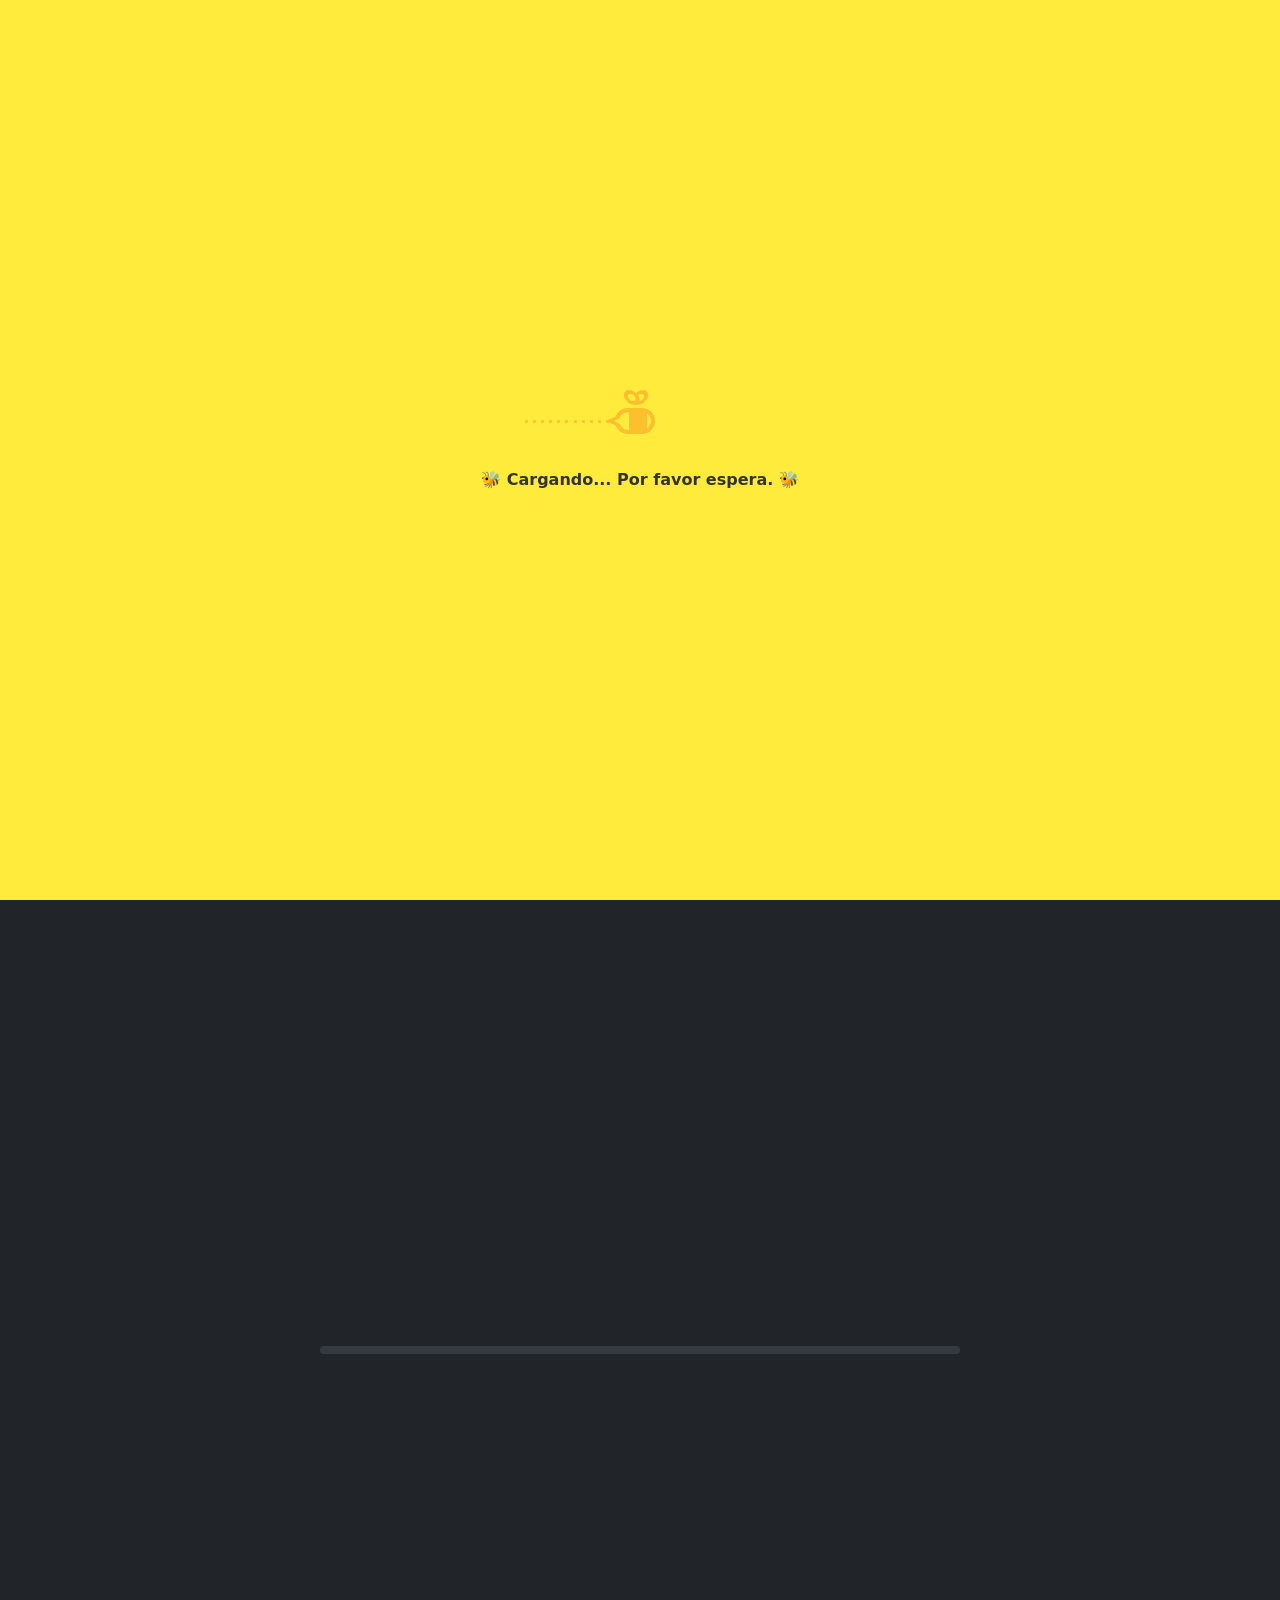
==== index.html @ a1780b0a "12/03/25 - Diseño abejita y sirena" ====
<!doctype html>
<html lang="es" data-bs-theme="dark">

<head>
    <!-- Common Tag -->
    <meta charset="utf-8">
    <meta name="viewport" content="width=device-width, initial-scale=1">
    <title>Regina & Danna</title>

    <!-- SEO Tag -->
    <meta name="author" content="ackerman507">
    <meta name="language" content="es">
    <meta name="robots" content="index, follow, max-image-preview:large">
    <meta name="googlebot" content="index, follow, max-image-preview:large">
    <meta name="title" content="Cumpleaños de Regina & Danna">
    <meta name="description" content="Cumpleaños de Regina & Danna">
    <meta name="keywords" content="cumpleaños, plantilla web, invitación digital, sitio web">
    <meta property="og:title" content="Cumpleaños de Regina & Danna">
    <meta property="og:description" content="Cumpleaños de Regina & Danna">
    <meta property="og:keywords" content="cumpleaños, plantilla web, invitación digital, sitio web">
    <meta property="og:image" content="./assets/images/bg.png">
    <meta property="og:image:secure_url" content="./assets/images/bg.png">
    <meta property="og:image:type" content="image/webp">
    <meta property="og:image:alt" content="Cumpleaños de Regina & Danna">
    <meta property="og:image:width" content="980">
    <meta property="og:image:height" content="980">
    <meta property="og:type" content="website">
    <meta property="og:locale" content="id_ID">
    <meta property="og:url" content="https://ulems.my.id">
    <meta property="og:site_name" content="Cumpleaños de Regina & Danna">

    <!-- Appearance -->
    <meta name="mobile-web-app-capable" content="yes">
    <meta name="apple-mobile-web-app-title" content="Cumpleaños de Regina & Danna">
    <meta name="theme-color" content="#000000">
    <meta name="color-scheme" content="dark light">
    <meta name="apple-mobile-web-app-status-bar-style" content="black-translucent">
    <link rel="canonical" href="https://ulems.my.id/">
    <link rel="shortcut icon" type="image/x-icon" href="./assets/favicon.ico">
    <link rel="apple-touch-icon" sizes="192x192" href="./assets/images/icon-192x192.png">
    <link rel="icon" type="image/x-icon" href="./assets/favicon.ico">

    <!-- Preconnect CDN -->
    <link rel="dns-prefetch" href="https://cdn.jsdelivr.net">
    <link rel="dns-prefetch" href="https://fonts.googleapis.com">
    <link rel="dns-prefetch" href="https://fonts.gstatic.com">
    <link rel="preconnect" href="https://cdn.jsdelivr.net" crossorigin="anonymous">
    <link rel="preconnect" href="https://fonts.googleapis.com" crossorigin="anonymous">
    <link rel="preconnect" href="https://fonts.gstatic.com" crossorigin="anonymous">

    <!-- Preload Resources -->
    <link rel="preload" href="https://fonts.googleapis.com/css2?family=Josefin+Sans&display=swap" as="style">
    <link rel="preload" href="https://fonts.googleapis.com/css2?family=Sacramento&display=swap" as="style">
    <link rel="preload" href="https://fonts.googleapis.com/css2?family=Noto+Naskh+Arabic&display=swap" as="style">
    <link rel="preload" href="https://cdn.jsdelivr.net/npm/normalize.css@8.0.1/normalize.css"
        integrity="sha256-WAgYcAck1C1/zEl5sBl5cfyhxtLgKGdpI3oKyJffVRI=" crossorigin="anonymous" as="style">
    <link rel="preload" href="https://cdn.jsdelivr.net/npm/bootstrap@5.3.3/dist/css/bootstrap.min.css"
        integrity="sha256-PI8n5gCcz9cQqQXm3PEtDuPG8qx9oFsFctPg0S5zb8g=" crossorigin="anonymous" as="style">
    <link rel="preload" href="https://cdn.jsdelivr.net/npm/@fortawesome/fontawesome-free@6.5.1/css/all.min.css"
        integrity="sha256-wiz7ZSCn/btzhjKDQBms9Hx4sSeUYsDrTLg7roPstac=" crossorigin="anonymous" as="style">
    <link rel="preload" href="https://cdn.jsdelivr.net/npm/aos@2.3.4/dist/aos.css"
        integrity="sha256-GqiEX9BuR1rv5zPU5Vs2qS/NSHl1BJyBcjQYJ6ycwD4=" crossorigin="anonymous" as="style">
    <link rel="preload" href="https://cdn.jsdelivr.net/npm/bootstrap@5.3.3/dist/js/bootstrap.bundle.min.js"
        integrity="sha256-CDOy6cOibCWEdsRiZuaHf8dSGGJRYuBGC+mjoJimHGw=" crossorigin="anonymous" as="script">
    <link rel="preload" href="https://cdn.jsdelivr.net/npm/aos@2.3.4/dist/aos.js"
        integrity="sha256-pQBbLkFHcP1cy0C8IhoSdxlm0CtcH5yJ2ki9jjgR03c=" crossorigin="anonymous" as="script">
    <link rel="preload" href="https://cdn.jsdelivr.net/npm/canvas-confetti@1.9.3/dist/confetti.browser.js"
        integrity="sha256-4QOrAnhDOdVsk8o96+LFopk3LK/FIVFI1VKD3gRuhtE=" crossorigin="anonymous" as="script">

    <!-- Fonts -->
    <link rel="stylesheet" href="https://fonts.googleapis.com/css2?family=Josefin+Sans&display=swap">
    <link rel="stylesheet" href="https://fonts.googleapis.com/css2?family=Sacramento&display=swap">
    <link rel="stylesheet" href="https://fonts.googleapis.com/css2?family=Noto+Naskh+Arabic&display=swap">

    <!-- Dependencies CSS -->
    <link rel="stylesheet" href="https://cdn.jsdelivr.net/npm/normalize.css@8.0.1/normalize.css"
        integrity="sha256-WAgYcAck1C1/zEl5sBl5cfyhxtLgKGdpI3oKyJffVRI=" crossorigin="anonymous">
    <link rel="stylesheet" href="https://cdn.jsdelivr.net/npm/bootstrap@5.3.3/dist/css/bootstrap.min.css"
        integrity="sha256-PI8n5gCcz9cQqQXm3PEtDuPG8qx9oFsFctPg0S5zb8g=" crossorigin="anonymous">
    <link rel="stylesheet" href="https://cdn.jsdelivr.net/npm/@fortawesome/fontawesome-free@6.5.1/css/all.min.css"
        integrity="sha256-wiz7ZSCn/btzhjKDQBms9Hx4sSeUYsDrTLg7roPstac=" crossorigin="anonymous">
    <link rel="stylesheet" href="https://cdn.jsdelivr.net/npm/aos@2.3.4/dist/aos.css"
        integrity="sha256-GqiEX9BuR1rv5zPU5Vs2qS/NSHl1BJyBcjQYJ6ycwD4=" crossorigin="anonymous">
    <link rel="stylesheet" href="./css/guest.css">

    <!-- Dependencies JS -->
    <script src="https://cdn.jsdelivr.net/npm/bootstrap@5.3.3/dist/js/bootstrap.bundle.min.js"
        integrity="sha256-CDOy6cOibCWEdsRiZuaHf8dSGGJRYuBGC+mjoJimHGw=" crossorigin="anonymous"></script>
    <script src="https://cdn.jsdelivr.net/npm/aos@2.3.4/dist/aos.js"
        integrity="sha256-pQBbLkFHcP1cy0C8IhoSdxlm0CtcH5yJ2ki9jjgR03c=" crossorigin="anonymous"></script>
    <script src="https://cdn.jsdelivr.net/npm/canvas-confetti@1.9.3/dist/confetti.browser.js"
        integrity="sha256-4QOrAnhDOdVsk8o96+LFopk3LK/FIVFI1VKD3gRuhtE=" crossorigin="anonymous"></script>
    <script src="./dist/guest.js"></script>
</head>

<!-- If not using comments, you can remove the data-key, data-url attributes, and ignore dashboard.html -->
<!-- You can use my CDN (guest.css, guest.js, admin.css, admin.js) instantly without compilation -->
<!-- data-bs-theme ['auto', 'dark', 'light'] -->
<!-- Recommend use 'data-src' in img tag -->

<body data-key="246443b29147acf534e1bc682b96663c542e28c84b7fb493c4" data-url="http://localhost:8000/">

    <!-- Root Invitation -->
    <div class="row m-0 p-0" style="opacity: 0;" id="root">

        <!-- Desktop mode -->
        <div class="d-none d-lg-block col-lg-7 col-xl-8 col-xxl-9 overflow-y-hidden m-0 p-0">
            <div class="bg-white-black" style="width: inherit; position: fixed;">
                <div class="d-flex justify-content-center align-items-center position-relative vh-100">
                    <div class="d-flex position-absolute top-50 start-50 translate-middle w-100 h-100">
                        <div class="position-relative overflow-hidden vw-100">
                            <div class="position-absolute h-100 w-100 slide-desktop" style="opacity: 0;">
                                <img src="./assets/images/bg.png"
                                    alt="bg" class="bg-cover-home"
                                    style="mask-image: none; opacity: 30%;">
                            </div>
                            <div class="position-absolute h-100 w-100 slide-desktop" style="opacity: 0;">
                                <img src="./assets/images/bg.png"
                                     alt="bg" class="bg-cover-home"
                                    style="mask-image: none; opacity: 30%;">
                            </div>
                            <div class="position-absolute h-100 w-100 slide-desktop" style="opacity: 0;">
                                <img src="./assets/images/bg.png"
                                    alt="bg" class="bg-cover-home"
                                    style="mask-image: none; opacity: 30%;">
                            </div>
                        </div>
                    </div>

                    <div class="text-center position-relative p-4 bg-overlay-auto rounded-5">
                        <h2 class="font-esthetic mb-4" style="font-size: 2rem;">Regina &amp; Danna</h2>
                        <p class="m-0" style="font-size: 1rem;">Sábado, 22 de Marzo 2025</p>
                    </div>
                </div>
            </div>
        </div>

        <!-- Smartphone mode -->
        <div class="col-lg-5 col-xl-4 col-xxl-3 overflow-y-scroll m-0 p-0">
            <!-- Navbar Bottom -->
            <nav class="navbar navbar-expand fixed-bottom rounded-top-4 border-top p-0" hidden id="navbar-menu">
                <ul class="navbar-nav nav-justified w-100 align-items-center">
                    <li class="nav-item">
                        <a class="nav-link" href="#home">
                            <i class="fa-solid fa-house"></i>
                            <span class="d-block" style="font-size: 0.7rem;">Home</span>
                        </a>
                    </li>
                    <li class="nav-item">
                        <a class="nav-link" href="#bride">
                            <i class="fa-solid fa-user-group"></i>
                            <span class="d-block" style="font-size: 0.7rem;">Mempelai</span>
                        </a>
                    </li>
                    <li class="nav-item">
                        <a class="nav-link" href="#wedding-date">
                            <i class="fa-solid fa-calendar-check"></i>
                            <span class="d-block" style="font-size: 0.7rem;">Tanggal</span>
                        </a>
                    </li>
                    <li class="nav-item">
                        <a class="nav-link" href="#gallery">
                            <i class="fa-solid fa-images"></i>
                            <span class="d-block" style="font-size: 0.7rem;">Galeri</span>
                        </a>
                    </li>
                    <li class="nav-item">
                        <a class="nav-link" href="#comment">
                            <i class="fa-solid fa-comments"></i>
                            <span class="d-block" style="font-size: 0.7rem;">Ucapan</span>
                        </a>
                    </li>
                </ul>
            </nav>

            <!-- Main Content -->
            <main data-bs-spy="scroll" data-bs-target="#navbar-menu" data-bs-root-margin="25% 0% 0% 0%"
                data-bs-smooth-scroll="true" tabindex="0">

                <!-- Home -->
                <section id="home" class="bg-light-dark position-relative overflow-hidden p-0 m-0">
                    <img src="./assets/images/placeholder.webp" data-src="./assets/images/bg.png" alt="bg"
                        class="position-absolute opacity-25 top-50 start-50 translate-middle bg-cover-home">

                    <div class="position-relative text-center p-2">
                        <h1 class="font-esthetic my-4 pt-2 fw-medium" style="font-size: 2.25rem;">Es el cumpleaños de
                        </h1>

                        <img src="./assets/images/placeholder.webp" data-src="./assets/images/bg.png" alt="bg"
                            onclick="undangan.guest.modal(this)"
                            class="img-center-crop rounded-circle border border-3 border-light shadow my-4 mx-auto">

                        <h2 class="font-esthetic my-4" style="font-size: 2.25rem;">Regina &amp; Danna</h2>
                        <p class="my-2" style="font-size: 1.25rem;">Sábado, 22 de Marzo 2025</p>

                        <button class="btn btn-outline-auto btn-sm shadow rounded-pill px-3" hidden>
                            <i class="fa-solid fa-calendar-check me-2"></i>Save Google Calendar
                        </button>

                        <div class="d-flex justify-content-center align-items-center mt-4 mb-2">
                            <div class="mouse-animation border border-secondary-subtle border-2 rounded-5 px-2 py-1">
                                <div class="scroll-animation rounded-4 bg-secondary"></div>
                            </div>
                        </div>

                        <p class="m-0 p-0 text-secondary" style="font-size: 0.875rem;">Desliza</p>
                    </div>
                </section>

                <!-- Wave Separator -->
                <svg xmlns="http://www.w3.org/2000/svg" viewBox="0 0 1440 310" class="color-theme-svg">
                    <defs>
                        <mask id="svgMask">
                            <path fill="white"
                                d="M0,160L48,144C96,128,192,96,288,106.7C384,117,480,171,576,165.3C672,160,768,96,864,96C960,96,1056,160,1152,154.7C1248,149,1344,75,1392,37.3L1440,0L1440,320L1392,320C1344,320,1248,320,1152,320C1056,320,960,320,864,320C768,320,672,320,576,320C480,320,384,320,288,320C192,320,96,320,48,320L0,320Z">
                            </path>
                        </mask>
                    </defs>

                    <image href="./assets/images/yellow-bg.webp" mask="url(#svgMask)" width="1440" height="3000"
                        preserveAspectRatio="none" />
                </svg>


                <!-- 
                <svg xmlns="http://www.w3.org/2000/svg" viewBox="0 0 1440 310" class="color-theme-svg"
                    style="background-color: transparent;">
                    <path fill="#fffaf1" fill-opacity="1"
                        d="M0,160L48,144C96,128,192,96,288,106.7C384,117,480,171,576,165.3C672,160,768,96,864,96C960,96,1056,160,1152,154.7C1248,149,1344,75,1392,37.3L1440,0L1440,320L1392,320C1344,320,1248,320,1152,320C1056,320,960,320,864,320C768,320,672,320,576,320C480,320,384,320,288,320C192,320,96,320,48,320L0,320Z">
                    </path>
                </svg> -->

                <!-- Bride -->
                <section class="bg-white-black text-dark text-center" id="bride"
                    style="background-image: url('./assets/images/yellow-bg.webp'); background-size: cover; background-repeat: no-repeat;">
                    <div class="row d-flex justify-content-center">
                        <div class="col-10">
                            <img src="./assets/images/honeycomb.webp" class="img-fluid" alt="honeycomb" srcset="">
                        </div>
                        <div class="col-10" data-aos="fade-right" data-aos-duration="2000">
                            <h6 class="font-valentine py-4 pb-0 m-0">Nuestra Abejita Chiquitita
                            </h6>
                            <h1 class="font-esthetic py-2 m-0 display-1 text-warning">Danna</h1>
                        </div>
                        <div class="col-2">
                            <img src="./assets/images/honeycomb3.png" class="img-fluid" alt="bee">
                        </div>
                    </div>
                    <!-- Love animation -->
                    <div class="position-relative">
                        <div class="position-absolute" style="top: 0%; left: 5%;">
                            <svg xmlns="http://www.w3.org/2000/svg" width="48" height="48" fill="currentColor"
                                class="opacity-50" data-time="2000" data-class="animate-love" viewBox="0 0 16 16">
                                <path
                                    d="m8 2.748-.717-.737C5.6.281 2.514.878 1.4 3.053c-.523 1.023-.641 2.5.314 4.385.92 1.815 2.834 3.989 6.286 6.357 3.452-2.368 5.365-4.542 6.286-6.357.955-1.886.838-3.362.314-4.385C13.486.878 10.4.28 8.717 2.01zM8 15C-7.333 4.868 3.279-3.04 7.824 1.143q.09.083.176.171a3 3 0 0 1 .176-.17C12.72-3.042 23.333 4.867 8 15" />
                            </svg>
                        </div>
                    </div>

                    <div class="row d-flex align-items-end justify-content-start">
                        <div class="col-4 d-flex"><img src="./assets/images/honeycomb2.png" class="w-25 h-auto"
                                alt="honeycomb"></div>
                        <div class="col-4" data-aos="flip-left" data-aos-duration="2000"><img
                                src="./assets/images/bee1.webp" class="img-fluid" alt="bee"></div>
                        <div class="col-4"></div>
                    </div>
                    <!-- Love animation -->
                    <div class="position-relative">
                        <div class="position-absolute" style="top: 0%; right: 5%;">
                            <svg xmlns="http://www.w3.org/2000/svg" width="48" height="48" fill="currentColor"
                                class="opacity-50" data-time="500" data-class="animate-love" viewBox="0 0 16 16">
                                <path
                                    d="m8 2.748-.717-.737C5.6.281 2.514.878 1.4 3.053c-.523 1.023-.641 2.5.314 4.385.92 1.815 2.834 3.989 6.286 6.357 3.452-2.368 5.365-4.542 6.286-6.357.955-1.886.838-3.362.314-4.385C13.486.878 10.4.28 8.717 2.01zM8 15C-7.333 4.868 3.279-3.04 7.824 1.143q.09.083.176.171a3 3 0 0 1 .176-.17C12.72-3.042 23.333 4.867 8 15" />
                            </svg>
                        </div>
                    </div>
                    <div class="row mt-3 d-flex justify-content-center">
                        <div class="col-10">
                            <p class="" style="font-size: 0.95rem;">Está de cumpleaños. No hay nada más dulce que la
                                alegría de ver crecer a
                                nuestro bebe. Vamos a celebrar el primer cumpleaños de nuestra pequeña y nos encantaría
                                que nos acompañes</p>
                        </div>
                    </div>

                    <div class="overflow-x-hidden pb-4">
                        <div data-aos="fade-right" data-aos-duration="2000" class="pb-1" hidden>
                            <img src="./assets/images/placeholder.webp" data-src="./assets/images/cowo.webp" alt="cowo"
                                onclick="undangan.guest.modal(this)"
                                class="img-center-crop rounded-circle border border-3 border-light shadow my-4 mx-auto">
                            <h2 class="font-esthetic m-0" style="font-size: 2.125rem;">Nama Wahyu Siapa</h2>
                            <p class="mt-3 mb-1" style="font-size: 1.25rem;">Putra ke-1</p>
                            <p class="mb-0" style="font-size: 0.95rem;">Bapak ... dan Ibu ...</p>
                        </div>

                        <!-- Love animation -->
                        <div class="position-relative" hidden>
                            <div class="position-absolute" style="top: 0%; left: 5%;">
                                <svg xmlns="http://www.w3.org/2000/svg" width="48" height="48" fill="currentColor"
                                    class="opacity-50" data-time="2000" data-class="animate-love" viewBox="0 0 16 16">
                                    <path
                                        d="m8 2.748-.717-.737C5.6.281 2.514.878 1.4 3.053c-.523 1.023-.641 2.5.314 4.385.92 1.815 2.834 3.989 6.286 6.357 3.452-2.368 5.365-4.542 6.286-6.357.955-1.886.838-3.362.314-4.385C13.486.878 10.4.28 8.717 2.01zM8 15C-7.333 4.868 3.279-3.04 7.824 1.143q.09.083.176.171a3 3 0 0 1 .176-.17C12.72-3.042 23.333 4.867 8 15" />
                                </svg>
                            </div>
                        </div>

                        <h2 class="font-esthetic mt-2" style="font-size: 4.5rem;">&amp;</h2>

                        <!-- Love animation -->
                        <div class="position-relative" hidden>
                            <div class="position-absolute" style="top: 0%; right: 5%;">
                                <svg xmlns="http://www.w3.org/2000/svg" width="48" height="48" fill="currentColor"
                                    class="opacity-50" data-time="3000" data-class="animate-love" viewBox="0 0 16 16">
                                    <path
                                        d="m8 2.748-.717-.737C5.6.281 2.514.878 1.4 3.053c-.523 1.023-.641 2.5.314 4.385.92 1.815 2.834 3.989 6.286 6.357 3.452-2.368 5.365-4.542 6.286-6.357.955-1.886.838-3.362.314-4.385C13.486.878 10.4.28 8.717 2.01zM8 15C-7.333 4.868 3.279-3.04 7.824 1.143q.09.083.176.171a3 3 0 0 1 .176-.17C12.72-3.042 23.333 4.867 8 15" />
                                </svg>
                            </div>
                        </div>

                        <div data-aos="fade-left" data-aos-duration="2000" class="pb-1" hidden>
                            <img src="./assets/images/placeholder.webp" data-src="./assets/images/cewe.webp" alt="cewe"
                                onclick="undangan.guest.modal(this)"
                                class="img-center-crop rounded-circle border border-3 border-light shadow my-4 mx-auto">
                            <h2 class="font-esthetic m-0" style="font-size: 2.125rem;">Nama Riski Siapa</h2>
                            <p class="mt-3 mb-1" style="font-size: 1.25rem;">Putri ke-2</p>
                            <p class="mb-0" style="font-size: 0.95rem;">Bapak ... dan Ibu ...</p>
                        </div>
                    </div>

                    <!-- Love animation -->
                    <div class="position-relative">
                        <div class="position-absolute" style="top: 0%; left: 5%;">
                            <svg xmlns="http://www.w3.org/2000/svg" width="48" height="48" fill="currentColor"
                                class="opacity-50" data-time="2500" data-class="animate-love" viewBox="0 0 16 16">
                                <path
                                    d="m8 2.748-.717-.737C5.6.281 2.514.878 1.4 3.053c-.523 1.023-.641 2.5.314 4.385.92 1.815 2.834 3.989 6.286 6.357 3.452-2.368 5.365-4.542 6.286-6.357.955-1.886.838-3.362.314-4.385C13.486.878 10.4.28 8.717 2.01zM8 15C-7.333 4.868 3.279-3.04 7.824 1.143q.09.083.176.171a3 3 0 0 1 .176-.17C12.72-3.042 23.333 4.867 8 15" />
                            </svg>
                        </div>
                    </div>
                </section>

                <svg xmlns="http://www.w3.org/2000/svg" viewBox="0 0 1440 310" class="color-theme-svg"
                    style="background-color: transparent; margin-top: -3.5rem;">
                    <defs>
                        <mask id="svgMask">
                            <path fill="white"
                                d="M0,192L40,181.3C80,171,160,149,240,149.3C320,149,400,171,480,165.3C560,160,640,128,720,128C800,128,880,160,960,186.7C1040,213,1120,235,1200,218.7C1280,203,1360,149,1400,122.7L1440,96L1440,0L1400,0C1360,0,1280,0,1200,0C1120,0,1040,0,960,0C880,0,800,0,720,0C640,0,560,0,480,0C400,0,320,0,240,0C160,0,80,0,40,0L0,0Z">
                            </path>
                        </mask>
                    </defs>

                    <image href="./assets/images/mermeid-bg.webp" mask="url(#svgMask)" width="3000" height="3000"
                        preserveAspectRatio="none" />
                </svg>

                <!-- Wave Separator -->
                <!-- <svg xmlns="http://www.w3.org/2000/svg" viewBox="0 0 1440 320" class="color-theme-svg">
                    <path fill="currentColor" fill-opacity="1"
                        d="M0,192L40,181.3C80,171,160,149,240,149.3C320,149,400,171,480,165.3C560,160,640,128,720,128C800,128,880,160,960,186.7C1040,213,1120,235,1200,218.7C1280,203,1360,149,1400,122.7L1440,96L1440,0L1400,0C1360,0,1280,0,1200,0C1120,0,1040,0,960,0C880,0,800,0,720,0C640,0,560,0,480,0C400,0,320,0,240,0C160,0,80,0,40,0L0,0Z">
                    </path>
                </svg> -->

                <section class="bg-white-black text-dark text-center" id="bride"
                    style="background-image: url('./assets/images/mermeid-bg.webp'); background-size: cover; background-repeat: no-repeat;">

                    <div class="row d-flex align-items-end justify-content-start">
                        <div class="col-4 d-flex"><img src="./assets/images/starfish.webp" class="img-fluid"
                                alt="starfish"></div>
                        <div class="col-4" data-aos="flip-up" data-aos-duration="2000"><img
                                src="./assets/images/ariel.webp" class="img-fluid" alt="ariel"></div>
                        <div class="col-4"></div>
                    </div>
                    <div class="row d-flex justify-content-center">
                        <div class="col-8" data-aos="fade-left" data-aos-duration="2000">
                            <h1 class="font-esthetic py-2 m-0 display-1 text-danger text-end">Regina</h1>
                        </div>
                        <div class="col-2">
                            <img src="./assets/images/shellfish.webp" class="img-fluid" alt="shellfish">
                        </div>
                    </div>
                    <!-- Love animation -->
                    <div class="position-relative">
                        <div class="position-absolute" style="top: 0%; right: 5%;">
                            <svg xmlns="http://www.w3.org/2000/svg" width="48" height="48" fill="currentColor"
                                class="opacity-50" data-time="500" data-class="animate-love" viewBox="0 0 16 16">
                                <path
                                    d="m8 2.748-.717-.737C5.6.281 2.514.878 1.4 3.053c-.523 1.023-.641 2.5.314 4.385.92 1.815 2.834 3.989 6.286 6.357 3.452-2.368 5.365-4.542 6.286-6.357.955-1.886.838-3.362.314-4.385C13.486.878 10.4.28 8.717 2.01zM8 15C-7.333 4.868 3.279-3.04 7.824 1.143q.09.083.176.171a3 3 0 0 1 .176-.17C12.72-3.042 23.333 4.867 8 15" />
                            </svg>
                        </div>
                    </div>
                    <div class="row mt-3 d-flex justify-content-center">
                        <div class="col-4">
                            <h2 class="font-honey">Cumple</h2>
                        </div>
                        <div class="col-2" data-aos="zoom-in" data-aos-duration="2000"><img src="./assets/images/six.webp" class="img-fluid" alt="" srcset=""></div>
                        <div class="col-4">
                            <h2 class="font-honey">Años</h2>
                        </div>
                    </div>


                    <div class="row d-flex justify-content-center pb-5">
                        <div class="col-10 my-3">
                            <h6 class="py-2 m-0 font-valentine">FALTAN</h6>

                            <div class="container-fluid text-center">
                                <div class="row justify-content-center" data-time="2025-03-22 00:00:00" id="count-down">
                                    <div class="col-3 shadow rounded-4">
                                        <p class="d-inline m-0 p-0" style="font-size: 1.25rem;" id="day">0</p><br>
                                        <small>Días</small>
                                    </div>
                                    <div class="col-3 shadow rounded-4">
                                        <p class="d-inline m-0 p-0" style="font-size: 1.25rem;" id="hour">0</p><br>
                                        <small>Horas</small>
                                    </div>
                                    <div class="col-3 shadow rounded-4">
                                        <p class="d-inline m-0 p-0" style="font-size: 1.25rem;" id="minute">0</p><br>
                                        <small>Minutos</small>
                                    </div>
                                    <div class="col-3 shadow rounded-4">
                                        <p class="d-inline m-0 p-0" style="font-size: 1.25rem;" id="second">0</p><br>
                                        <small>Segundos</small>
                                    </div>
                                </div>
                            </div>
                        </div>
                        <h6 class="font-valentine py-4 pb-0 m-0">Nos Vemos En
                        </h6>
                        <!-- Love animation -->
                        <div class="position-relative">
                            <div class="position-absolute" style="top: 0%; left: 5%;">
                                <svg xmlns="http://www.w3.org/2000/svg" width="48" height="48" fill="currentColor"
                                    class="opacity-50" data-time="2500" data-class="animate-love" viewBox="0 0 16 16">
                                    <path
                                        d="m8 2.748-.717-.737C5.6.281 2.514.878 1.4 3.053c-.523 1.023-.641 2.5.314 4.385.92 1.815 2.834 3.989 6.286 6.357 3.452-2.368 5.365-4.542 6.286-6.357.955-1.886.838-3.362.314-4.385C13.486.878 10.4.28 8.717 2.01zM8 15C-7.333 4.868 3.279-3.04 7.824 1.143q.09.083.176.171a3 3 0 0 1 .176-.17C12.72-3.042 23.333 4.867 8 15" />
                                </svg>
                            </div>
                        </div>
                        <div class="col-10">
                            <div class="mt-4 p-3 shadow rounded-4" data-aos="fade-up" data-aos-duration="2000">
                                <h3 class="font-esthetic">Palapa El Diamante</h3>
                                <p class="" style="font-size: 0.95rem;">Calle diamante esquina con calle éxodo Col. El
                                    Salvador. </p>
                                <a class="btn btn-primary rounded-5" style="font-size: 0.95rem;" target="_blank"
                                    href="https://maps.app.goo.gl/Y6FdD153i3Wji7nNA?g_st=aw"><i
                                        class="fa-solid fa-map-location-dot me-2"></i> Ver Mapa</a>
                                <h5 class="font-valentine">2:00p.m.</h5>
                            </div>
                        </div>

                        <h6 class="font-honey py-4 pb-0 m-0">No olvides tu traje de baño. 
                        </h6>

                    </div>

                    <!-- Love animation -->
                    <div class="position-relative" hidden>
                        <div class="position-absolute" style="top: 0%; left: 5%;">
                            <svg xmlns="http://www.w3.org/2000/svg" width="48" height="48" fill="currentColor"
                                class="opacity-50" data-time="2500" data-class="animate-love" viewBox="0 0 16 16">
                                <path
                                    d="m8 2.748-.717-.737C5.6.281 2.514.878 1.4 3.053c-.523 1.023-.641 2.5.314 4.385.92 1.815 2.834 3.989 6.286 6.357 3.452-2.368 5.365-4.542 6.286-6.357.955-1.886.838-3.362.314-4.385C13.486.878 10.4.28 8.717 2.01zM8 15C-7.333 4.868 3.279-3.04 7.824 1.143q.09.083.176.171a3 3 0 0 1 .176-.17C12.72-3.042 23.333 4.867 8 15" />
                            </svg>
                        </div>
                    </div>
                </section>

                <svg xmlns="http://www.w3.org/2000/svg" viewBox="0 0 1440 310" class="color-theme-svg"
                    style="background-color: transparent; margin-top: -3.5rem;">
                    <defs>
                        <mask id="svgMask">
                            <path fill="white"
                            d="M0,224L34.3,234.7C68.6,245,137,267,206,266.7C274.3,267,343,245,411,234.7C480,224,549,224,617,213.3C685.7,203,754,181,823,197.3C891.4,213,960,267,1029,266.7C1097.1,267,1166,213,1234,192C1302.9,171,1371,181,1406,186.7L1440,192L1440,320L1405.7,320C1371.4,320,1303,320,1234,320C1165.7,320,1097,320,1029,320C960,320,891,320,823,320C754.3,320,686,320,617,320C548.6,320,480,320,411,320C342.9,320,274,320,206,320C137.1,320,69,320,34,320L0,320Z">
                            </path>
                        </mask>
                    </defs>

                    <image href="./assets/images/water.webp" mask="url(#svgMask)" width="1440" height="1000"
                        preserveAspectRatio="none" />
                </svg>

                <!-- Wave Separator -->
                <svg xmlns="http://www.w3.org/2000/svg" viewBox="0 0 1440 320" class="color-theme-svg" hidden>
                    <path fill="currentColor" fill-opacity="1"
                        d="M0,96L30,106.7C60,117,120,139,180,154.7C240,171,300,181,360,186.7C420,192,480,192,540,181.3C600,171,660,149,720,154.7C780,160,840,192,900,208C960,224,1020,224,1080,208C1140,192,1200,160,1260,138.7C1320,117,1380,107,1410,101.3L1440,96L1440,320L1410,320C1380,320,1320,320,1260,320C1200,320,1140,320,1080,320C1020,320,960,320,900,320C840,320,780,320,720,320C660,320,600,320,540,320C480,320,420,320,360,320C300,320,240,320,180,320C120,320,60,320,30,320L0,320Z">
                    </path>
                </svg>

                <!-- Wedding Date -->
                <section class="bg-white-black pb-2" id="wedding-date" hidden>
                    <div class="container text-center">
                        <h2 class="font-esthetic py-4 m-0" style="font-size: 2.25rem;">Moment Bahagia</h2>

                        <!-- <div class="border rounded-pill shadow py-2 px-4 mt-2 mb-4">
                            <div class="row justify-content-center" data-time="2024-01-01 00:00:00" id="count-down">
                                <div class="col-3 p-1">
                                    <p class="d-inline m-0 p-0" style="font-size: 1.25rem;" id="day">0</p><small
                                        class="ms-1 me-0 my-0 p-0 d-inline">Hari</small>
                                </div>
                                <div class="col-3 p-1">
                                    <p class="d-inline m-0 p-0" style="font-size: 1.25rem;" id="hour">0</p><small
                                        class="ms-1 me-0 my-0 p-0 d-inline">Jam</small>
                                </div>
                                <div class="col-3 p-1">
                                    <p class="d-inline m-0 p-0" style="font-size: 1.25rem;" id="minute">0</p><small
                                        class="ms-1 me-0 my-0 p-0 d-inline">Menit</small>
                                </div>
                                <div class="col-3 p-1">
                                    <p class="d-inline m-0 p-0" style="font-size: 1.25rem;" id="second">0</p><small
                                        class="ms-1 me-0 my-0 p-0 d-inline">Detik</small>
                                </div>
                            </div>
                        </div> -->

                        <p class="py-2 m-0" style="font-size: 0.95rem;">Dengan memohon rahmat dan ridho Allah Subhanahu
                            Wa Ta'ala, insyaAllah kami akan menyelenggarakan acara:</p>

                        <!-- Love animation -->
                        <div class="position-relative">
                            <div class="position-absolute" style="top: 0%; right: 5%;">
                                <svg xmlns="http://www.w3.org/2000/svg" width="48" height="48" fill="currentColor"
                                    class="opacity-50" data-time="3000" data-class="animate-love" viewBox="0 0 16 16">
                                    <path
                                        d="m8 2.748-.717-.737C5.6.281 2.514.878 1.4 3.053c-.523 1.023-.641 2.5.314 4.385.92 1.815 2.834 3.989 6.286 6.357 3.452-2.368 5.365-4.542 6.286-6.357.955-1.886.838-3.362.314-4.385C13.486.878 10.4.28 8.717 2.01zM8 15C-7.333 4.868 3.279-3.04 7.824 1.143q.09.083.176.171a3 3 0 0 1 .176-.17C12.72-3.042 23.333 4.867 8 15" />
                                </svg>
                            </div>
                        </div>

                        <div class="overflow-x-hidden">
                            <div class="py-2" data-aos="fade-right" data-aos-duration="1500">
                                <h2 class="font-esthetic m-0 py-2" style="font-size: 2rem;">Akad</h2>
                                <p style="font-size: 0.95rem;">Pukul 10.00 WIB - Selesai</p>
                            </div>

                            <div class="py-2" data-aos="fade-left" data-aos-duration="1500">
                                <h2 class="font-esthetic m-0 py-2" style="font-size: 2rem;">Resepsi</h2>
                                <p style="font-size: 0.95rem;">Pukul 13.00 WIB - Selesai</p>
                            </div>
                        </div>

                        <p class="py-2 m-0" style="font-size: 0.95rem;">Demi kehangatan bersama, kami memohon kesediaan
                            Anda untuk mengenakan dress code berikut:</p>

                        <!-- Love animation -->
                        <div class="position-relative">
                            <div class="position-absolute" style="top: 0%; left: 5%;">
                                <svg xmlns="http://www.w3.org/2000/svg" width="48" height="48" fill="currentColor"
                                    class="opacity-50" data-time="2000" data-class="animate-love" viewBox="0 0 16 16">
                                    <path
                                        d="m8 2.748-.717-.737C5.6.281 2.514.878 1.4 3.053c-.523 1.023-.641 2.5.314 4.385.92 1.815 2.834 3.989 6.286 6.357 3.452-2.368 5.365-4.542 6.286-6.357.955-1.886.838-3.362.314-4.385C13.486.878 10.4.28 8.717 2.01zM8 15C-7.333 4.868 3.279-3.04 7.824 1.143q.09.083.176.171a3 3 0 0 1 .176-.17C12.72-3.042 23.333 4.867 8 15" />
                                </svg>
                            </div>
                        </div>

                        <div class="py-2" data-aos="fade-down" data-aos-duration="1500">
                            <h2 class="font-esthetic m-0 py-2" style="font-size: 2rem;">Batik</h2>
                            <p style="font-size: 0.95rem;">Dominasi berwarna hitam.</p>
                        </div>

                        <div class="py-2" data-aos="fade-down" data-aos-duration="1500">
                            <a href="https://goo.gl/maps/ALZR6FJZU3kxVwN86" target="_blank"
                                class="btn btn-outline-auto btn-sm rounded-pill shadow mb-2 px-3"><i
                                    class="fa-solid fa-map-location-dot me-2"></i>Lihat Google Maps</a>
                            <small class="d-block my-1">RT 10 RW 02, Desa Pajerukan, Kec. Kalibagor, Kab. Banyumas, Jawa
                                Tengah 53191.</small>
                        </div>
                    </div>
                </section>

                <!-- Gallery -->
                <section class="bg-white-black pb-5 pt-4" id="gallery" hidden>
                    <div class="container">
                        <div class="border rounded-5 shadow p-3">

                            <h2 class="font-esthetic text-center py-2 m-0" style="font-size: 2.25rem;">Galeri</h2>

                            <div id="carousel-image-one" data-aos="fade-up" data-aos-duration="1500"
                                class="carousel slide mt-4" data-bs-ride="carousel">
                                <div class="carousel-indicators">
                                    <button type="button" data-bs-target="#carousel-image-one" data-bs-slide-to="0"
                                        class="active" aria-current="true" aria-label="Slide 1"></button>
                                    <button type="button" data-bs-target="#carousel-image-one" data-bs-slide-to="1"
                                        aria-label="Slide 2"></button>
                                    <button type="button" data-bs-target="#carousel-image-one" data-bs-slide-to="2"
                                        aria-label="Slide 3"></button>
                                </div>

                                <div class="carousel-inner rounded-4">
                                    <div class="carousel-item active">
                                        <img src="./assets/images/placeholder.webp"
                                            data-src="https://picsum.photos/1280/720?random=1" alt="image 1"
                                            class="d-block img-fluid" onclick="undangan.guest.modal(this)">
                                    </div>
                                    <div class="carousel-item">
                                        <img src="./assets/images/placeholder.webp"
                                            data-src="https://picsum.photos/1280/720?random=2" alt="image 2"
                                            class="d-block img-fluid" onclick="undangan.guest.modal(this)">
                                    </div>
                                    <div class="carousel-item">
                                        <img src="./assets/images/placeholder.webp"
                                            data-src="https://picsum.photos/1280/720?random=3" alt="image 3"
                                            class="d-block img-fluid" onclick="undangan.guest.modal(this)">
                                    </div>
                                </div>

                                <button class="carousel-control-prev" type="button" data-bs-target="#carousel-image-one"
                                    data-bs-slide="prev">
                                    <span class="carousel-control-prev-icon" aria-hidden="true"></span>
                                    <span class="visually-hidden">Previous</span>
                                </button>

                                <button class="carousel-control-next" type="button" data-bs-target="#carousel-image-one"
                                    data-bs-slide="next">
                                    <span class="carousel-control-next-icon" aria-hidden="true"></span>
                                    <span class="visually-hidden">Next</span>
                                </button>
                            </div>

                            <div id="carousel-image-two" data-aos="fade-up" data-aos-duration="1500"
                                class="carousel slide mt-4" data-bs-ride="carousel">
                                <div class="carousel-indicators">
                                    <button type="button" data-bs-target="#carousel-image-two" data-bs-slide-to="0"
                                        class="active" aria-current="true" aria-label="Slide 1"></button>
                                    <button type="button" data-bs-target="#carousel-image-two" data-bs-slide-to="1"
                                        aria-label="Slide 2"></button>
                                    <button type="button" data-bs-target="#carousel-image-two" data-bs-slide-to="2"
                                        aria-label="Slide 3"></button>
                                </div>

                                <div class="carousel-inner rounded-4">
                                    <div class="carousel-item active">
                                        <img src="./assets/images/placeholder.webp"
                                            data-src="https://picsum.photos/1280/720?random=4" alt="image 4"
                                            class="d-block img-fluid" onclick="undangan.guest.modal(this)">
                                    </div>
                                    <div class="carousel-item">
                                        <img src="./assets/images/placeholder.webp"
                                            data-src="https://picsum.photos/1280/720?random=5" alt="image 5"
                                            class="d-block img-fluid" onclick="undangan.guest.modal(this)">
                                    </div>
                                    <div class="carousel-item">
                                        <img src="./assets/images/placeholder.webp"
                                            data-src="https://picsum.photos/1280/720?random=6" alt="image 6"
                                            class="d-block img-fluid" onclick="undangan.guest.modal(this)">
                                    </div>
                                </div>

                                <button class="carousel-control-prev" type="button" data-bs-target="#carousel-image-two"
                                    data-bs-slide="prev">
                                    <span class="carousel-control-prev-icon" aria-hidden="true"></span>
                                    <span class="visually-hidden">Previous</span>
                                </button>

                                <button class="carousel-control-next" type="button" data-bs-target="#carousel-image-two"
                                    data-bs-slide="next">
                                    <span class="carousel-control-next-icon" aria-hidden="true"></span>
                                    <span class="visually-hidden">Next</span>
                                </button>
                            </div>
                        </div>
                    </div>
                </section>

                <!-- Wave Separator -->
                <svg xmlns="http://www.w3.org/2000/svg" viewBox="0 0 1440 320" class="color-theme-svg" hidden>
                    <path fill="currentColor" fill-opacity="1"
                        d="M0,96L30,106.7C60,117,120,139,180,154.7C240,171,300,181,360,186.7C420,192,480,192,540,181.3C600,171,660,149,720,154.7C780,160,840,192,900,208C960,224,1020,224,1080,208C1140,192,1200,160,1260,138.7C1320,117,1380,107,1410,101.3L1440,96L1440,0L1410,0C1380,0,1320,0,1260,0C1200,0,1140,0,1080,0C1020,0,960,0,900,0C840,0,780,0,720,0C660,0,600,0,540,0C480,0,420,0,360,0C300,0,240,0,180,0C120,0,60,0,30,0L0,0Z">
                    </path>
                </svg>

                <!-- Love Gift -->
                <section class="bg-light-dark pb-4" hidden>
                    <div class="container text-center">
                        <h2 class="font-esthetic pt-2 mb-4" style="font-size: 2.25rem;">Love Gift</h2>
                        <p class="mb-3" style="font-size: 0.95rem;">Dengan hormat, bagi Anda yang ingin memberikan tanda
                            kasih kepada kami, dapat melalui:</p>

                        <div class="bg-theme-auto rounded-4 shadow p-4 mx-4 mt-2 mb-4 text-start" data-aos="fade-up"
                            data-aos-duration="2500">
                            <img src="./assets/images/placeholder.webp"
                                data-src="https://upload.wikimedia.org/wikipedia/commons/thumb/5/5c/Bank_Central_Asia.svg/1598px-Bank_Central_Asia.svg.png"
                                class="img-fluid p-1 rounded"
                                style="max-width: 9vh; background-color: var(--bs-gray-300);" alt="bca">

                            <div class="d-flex justify-content-between align-items-center mt-1">
                                <p class="m-0 p-0" style="font-size: 0.95rem;">---- ---- ---- 4567</p>
                                <!-- Ubah juga data-copy sesuai dengan no rekening -->
                                <button class="btn btn-outline-auto btn-sm shadow-sm rounded-4"
                                    style="font-size: 0.75rem;" data-copy="1234567891234567"
                                    onclick="undangan.util.copy(this, 'Tersalin')"><i
                                        class="fa-solid fa-copy me-1"></i>Salin</button>
                            </div>

                            <p class="mt-1 mb-0 p-0" style="font-size: 0.9rem;">Nama Wahyu Siapa</p>
                        </div>

                        <div class="bg-theme-auto rounded-4 shadow p-4 mx-4 mt-2 text-start" data-aos="fade-up"
                            data-aos-duration="2500">
                            <img src="./assets/images/placeholder.webp"
                                data-src="https://upload.wikimedia.org/wikipedia/id/thumb/5/55/BNI_logo.svg/1024px-BNI_logo.svg.png"
                                class="img-fluid p-1 rounded"
                                style="max-width: 9vh; background-color: var(--bs-gray-300);" alt="bni">

                            <div class="d-flex justify-content-between align-items-center mt-1">
                                <p class="m-0 p-0" style="font-size: 0.95rem;">---- ---- ---- 4567</p>
                                <!-- Ubah juga data-copy sesuai dengan no rekening -->
                                <button class="btn btn-outline-auto btn-sm shadow-sm rounded-4"
                                    style="font-size: 0.75rem;" data-copy="1234567891234567"
                                    onclick="undangan.util.copy(this, 'Tersalin')"><i
                                        class="fa-solid fa-copy me-1"></i>Salin</button>
                            </div>

                            <p class="mt-1 mb-0 p-0" style="font-size: 0.9rem;">Nama Riski Siapa</p>
                        </div>
                    </div>
                </section>

                <!-- Comment -->
                <section class="bg-light-dark my-0 pb-0 pt-3" id="comment" hidden>
                    <div class="container">
                        <div class="border rounded-4 shadow p-3 mb-2">
                            <h2 class="font-esthetic text-center mt-2 mb-4" style="font-size: 2.25rem;">Ucapan &amp; Doa
                            </h2>

                            <div class="mb-3">
                                <label for="form-name" class="form-label my-1"><i
                                        class="fa-solid fa-person me-2"></i>Nama</label>
                                <input type="text" class="form-control shadow-sm rounded-4" id="form-name" minlength="2"
                                    maxlength="50" placeholder="Isikan Nama Anda" autocomplete="name"
                                    data-offline-disabled="false">
                            </div>

                            <div class="mb-3">
                                <label for="form-presence" class="form-label my-1"><i
                                        class="fa-solid fa-person-circle-question me-2"></i>Presensi</label>
                                <select class="form-select shadow-sm rounded-4" id="form-presence" autocomplete="off"
                                    data-offline-disabled="false">
                                    <option value="0" selected>Konfirmasi Presensi</option>
                                    <option value="1">Datang</option>
                                    <option value="2">Berhalangan</option>
                                </select>
                            </div>

                            <div class="d-block mb-3" id="comment-form-default">
                                <div id="information" class="alert alert-info alert-dismissible fade show rounded-4"
                                    role="alert">
                                    <button type="button" class="btn-close rounded-4 p-3" data-bs-dismiss="alert"
                                        aria-label="Close" onclick="undangan.guest.closeInformation()"></button>

                                    <p style="font-size: 1.5rem;">Bestieee!!!</p>
                                    <p class="m-0">Cobain like seperti Instagram, dengan tap tap bagian komentarnya</p>
                                    <hr class="my-2">
                                    <p class="m-0">Sama bisa format text seperti Whatsapp lohh... cobainn jugaaa,
                                        makaciwww bestieee</p>
                                </div>

                                <label for="form-comment" class="form-label my-1"><i
                                        class="fa-solid fa-comment me-2"></i>Ucapan &amp; Doa</label>
                                <div class="position-relative">
                                    <button
                                        class="btn btn-secondary btn-sm rounded-4 shadow-sm me-1 my-1 position-absolute bottom-0 end-0"
                                        onclick="undangan.comment.gif.open(undangan.comment.gif.default)"
                                        aria-label="button gif" data-offline-disabled="false"><i
                                            class="fa-solid fa-photo-film"></i></button>
                                    <textarea class="form-control shadow-sm rounded-4" id="form-comment" rows="4"
                                        minlength="1" maxlength="1000" placeholder="Tulis Ucapan dan Doa"
                                        autocomplete="off" data-offline-disabled="false"></textarea>
                                </div>
                            </div>

                            <div class="d-none mb-3" id="gif-form-default"></div>

                            <div class="d-grid">
                                <button class="btn btn-primary btn-sm rounded-4 shadow m-1"
                                    onclick="undangan.comment.send(this)" data-offline-disabled="false">
                                    <i class="fa-solid fa-paper-plane me-2"></i>Send
                                </button>
                            </div>
                        </div>

                        <!-- Comments -->
                        <div class="py-3" id="comments" data-loading="false"></div>

                        <!-- Pagination -->
                        <nav class="d-flex d-none justify-content-center mt-1 mb-0" id="pagination"></nav>
                    </div>
                </section>

                <!-- Wave Separator -->
                <svg xmlns="http://www.w3.org/2000/svg" viewBox="0 0 1440 320" class="color-theme-svg" hidden>
                    <path fill="currentColor" fill-opacity="1"
                        d="M0,224L34.3,234.7C68.6,245,137,267,206,266.7C274.3,267,343,245,411,234.7C480,224,549,224,617,213.3C685.7,203,754,181,823,197.3C891.4,213,960,267,1029,266.7C1097.1,267,1166,213,1234,192C1302.9,171,1371,181,1406,186.7L1440,192L1440,320L1405.7,320C1371.4,320,1303,320,1234,320C1165.7,320,1097,320,1029,320C960,320,891,320,823,320C754.3,320,686,320,617,320C548.6,320,480,320,411,320C342.9,320,274,320,206,320C137.1,320,69,320,34,320L0,320Z">
                    </path>
                </svg>

                <!-- End Of Invitation -->
                <section class="bg-white-black pb-5" hidden>
                    <div class="container text-center">
                        <p class="pb-2 pt-4" style="font-size: 0.95rem;">Terima kasih atas perhatian dan doa restu Anda,
                            yang menjadi kebahagiaan serta kehormatan besar bagi kami.</p>

                        <h2 class="font-esthetic" style="font-size: 2rem;">Wassalamualaikum Warahmatullahi Wabarakatuh
                        </h2>
                        <h2 class="font-arabic pt-4" style="font-size: 2rem;">اَلْحَمْدُ لِلّٰهِ رَبِّ الْعٰلَمِيْنَۙ
                        </h2>

                        <hr class="my-3">

                        <div class="row align-items-center justify-content-between flex-column pb-3">
                            <div class="col-auto">
                                <small>Build with<i class="fa-solid fa-heart mx-1"></i>Dewanakl</small>
                            </div>
                            <div class="col-auto">
                                <small><i class="fa-brands fa-github me-1"></i><a target="_blank"
                                        href="https://github.com/dewanakl/undangan">github</a></small>
                                <small><i class="fa-solid fa-chart-simple me-1"></i><a target="_blank"
                                        href="https://status.ulems.my.id">status</a></small>
                                <small><i class="fa-brands fa-youtube me-1"></i><a target="_blank"
                                        href="https://www.youtube.com/watch?v=1WCIrw85zbQ">music</a></small>
                            </div>
                        </div>
                    </div>
                </section>
            </main>
        </div>
    </div>

    <!-- Welcome Page -->
    <div class="loading-page" id="welcome"
        style="opacity: 0; background-image: url('./assets/images/sky.jpg'); background-repeat: no-repeat; background-size: cover; background-position: center center;">
        <div class="d-flex justify-content-center align-items-center vh-100 overflow-y-scroll">
            <div class="d-flex flex-column text-center">
                <h2 class="font-esthetic my-4 text-dark" style="font-size: 2.25rem;">Es el cumpleaños de</h2>

                <img src="./assets/images/placeholder.webp" data-src="./assets/images/bg.png" alt="background"
                    class="img-center-crop rounded-circle border border-3 border-light shadow mb-4 mx-auto">

                <h2 class="font-esthetic mb-4 text-dark" style="font-size: 2.25rem;">Regina &amp; Danna</h2>
                <div id="guest-name" data-message="Kepada Yth Bapak/Ibu/Saudara/i"></div>

                <button type="button" class="btn btn-light shadow rounded-4 my-3 mx-auto"
                    onclick="undangan.guest.open(this)"><i class="fa-solid fa-envelope-open me-2"></i>Abrir
                    invitación</button>
            </div>
        </div>
    </div>

    <!-- Theme Button -->
    <button type="button" id="button-theme" style="display: block; bottom: 15vh;"
        class="btn bg-light-dark border btn-sm rounded-circle btn-float position-fixed shadow-sm"
        aria-label="Change theme" onclick="undangan.theme.change()">
        <i class="fa-solid fa-circle-half-stroke"></i>
    </button>

    <!-- Audio Button -->
    <button type="button" id="button-music" style="bottom: 9vh;"
        class="btn bg-light-dark border btn-sm rounded-circle btn-float position-fixed shadow-sm"
        data-url="./assets/music/sound.mp3" aria-label="Change audio" data-offline-disabled="false">
        <i class="fa-solid fa-circle-pause spin-button"></i>
    </button>

    <!-- Loading Page -->
    <div class="loading-page" id="loading" style="opacity: 1;   background: #ffeb3b;">
        <div class="bee-container flex-column justify-content-center">
            <div class="bee">
                <div class="body">
                    <div class="line"></div>
                </div>
                <div>
                    <div class="wing-right"></div>
                    <div class="wing-left"></div>
                </div>
                <div class="path">
                    <div class="pollen"></div>
                    <div class="pollen"></div>
                    <div class="pollen"></div>
                    <div class="pollen"></div>
                    <div class="pollen"></div>
                    <div class="pollen"></div>
                    <div class="pollen"></div>
                    <div class="pollen"></div>
                    <div class="pollen"></div>
                    <div class="pollen"></div>
                    <div class="pollen"></div>
                    <div class="pollen"></div>
                </div>
            </div>
            <div class="bee-text ">🐝 Cargando... Por favor espera. 🐝</div>
        </div>

        <div class="d-flex justify-content-center align-items-center vh-100 overflow-y-scroll" hidden>
            <div class="d-flex flex-column width-loading text-center">
                <!-- Use the src attribute for instant display -->

                <!-- <img src="./assets/images/icon-192x192.png" width="192" height="192" class="img-fluid mb-3 mx-auto" alt="icon" style="width: 3.5rem;"> -->
                <div class="progress" role="progressbar" style="height: 0.5rem;" aria-label="progress bar">
                    <div class="progress-bar" id="progress-bar" style="width: 0%"></div>
                </div>
                <small class="mt-1 text-theme-auto" id="progress-info" style="font-size: 0.8rem; display: none;">Booting
                    application...</small>
                <noscript>
                    <small class="mt-1 text-danger">Sorry, this invitation requires javascript to work</small>
                </noscript>
            </div>
        </div>


        <div class="text-center position-fixed w-100" hidden style="bottom: 8%; left: 0;">
            <div class="d-flex flex-column">
                <small class="text-secondary">by</small>
                <small class="text-theme-auto"><i class="fa-brands fa-github me-1"></i>Patricia Briones</small>
            </div>
        </div>
    </div>

    <!-- Offline -->
    <div class="fixed-top" id="offline-mode" style="opacity: 0; z-index: 1057; pointer-events: none;"></div>

    <!-- Modal Image -->
    <div class="modal fade" id="modal-image" tabindex="-1" aria-hidden="true">
        <div class="modal-dialog modal-dialog-centered modal-lg">
            <div class="modal-content rounded-4">
                <div class="modal-body p-0">
                    <div class="d-flex justify-content-center align-items-center" style="height: 100%;">
                        <img src="./assets/images/placeholder.webp" class="img-fluid w-100 rounded-4" alt="image"
                            id="show-modal-image">
                    </div>
                </div>
            </div>
        </div>
    </div>
</body>

</html>
---- css/guest.css ----
@import url("common.css");
@import url("animation.css");

@font-face {
  font-family: 'Valentine';
  src: url('../fonts/Valentine\ Cute.ttf') format('truetype');
  font-weight: normal;
  font-style: normal;
}

@font-face {
  font-family: 'Honey';
  src: url('../fonts/Honey\ Salt.otf') format('truetype');
  font-weight: normal;
  font-style: normal;
}

* {
    scrollbar-width: none !important;
    -ms-overflow-style: none !important;
}

*::-webkit-scrollbar {
    display: none !important;
}

.font-esthetic {
    font-family: 'Sacramento', cursive !important;
}

.font-arabic {
    font-family: 'Noto Naskh Arabic', serif !important;
}

.font-valentine{
  font-family: 'Valentine', Courier New, Courier, monospace !important;
}

.font-honey{
  font-family: 'Honey', Courier New, Courier, monospace !important;
}

.img-center-crop {
    width: 13rem;
    height: 13rem;
    max-width: 100%;
    max-height: 100%;
    object-fit: cover;
}

.btn-float {
    right: 2vh;
    z-index: 1030;
    display: none;
}

html[data-bs-theme="dark"] .btn-float {
    background-color: rgba(var(--bs-dark-rgb), 0.5) !important;
    backdrop-filter: blur(0.625rem);
}

html[data-bs-theme="light"] .btn-float {
    background-color: rgba(var(--bs-light-rgb), 0.5) !important;
    backdrop-filter: blur(0.625rem);
}

.loading-page {
    position: fixed;
    inset: 0;
    width: 100%;
    height: 100%;
    z-index: 1056;
}

html[data-bs-theme="light"] .color-theme-svg {
    color: rgb(255, 255, 255);
    background-color: var(--bs-light);
}

html[data-bs-theme="dark"] .color-theme-svg {
    color: rgb(0, 0, 0);
    background-color: var(--bs-dark);
}

html[data-bs-theme="light"] .bg-light-dark {
    background-color: rgba(var(--bs-light-rgb), 1);
}

html[data-bs-theme="dark"] .bg-light-dark {
    background-color: rgba(var(--bs-dark-rgb), 1);
}

html[data-bs-theme="light"] .bg-white-black {
    background-color: rgba(var(--bs-white-rgb), 1);
}

html[data-bs-theme="dark"] .bg-white-black {
    background-color: rgba(var(--bs-black-rgb), 1);
}

.bg-cover-home {
    width: 100%;
    height: 100%;
    object-fit: cover;
    mask-image: linear-gradient(0.5turn, transparent, black 10%, black 90%, transparent);
}

.width-loading {
    width: 25%;
}

@media screen and (max-width: 1400px) {
    .width-loading {
        width: 50%;
    }
}

@media screen and (max-width: 768px) {
    .width-loading {
        width: 75%;
    }
}

.slide-desktop {
    transform: scale(1);
    transition: transform 10s linear;
}

.slide-desktop-active {
    transform: scale(1.15);
}

/*spinner */
.bee-container {
  position: relative;
  display: flex;
  background: #ffeb3b;
  width: 100%;
  height: 100%;
  overflow: hidden;
}
.bee {
  position: relative;
  /* margin: auto; */
  align-self: center;
  width: 50px;
  height: 50px;
  -webkit-animation: to-fly 0.4s infinite;
          animation: to-fly 0.4s infinite;
}
.body {
  position: relative;
  width: 40px;
  /* height: 18px; */
  border: 4px solid #fbc02d;
  background: #ffeb3b;
  border-radius: 20px;
  perspective: 2500px;
  z-index: 99;
}
.body:before,
.body:after {
  content: '';
  position: absolute;
  width: 0;
  height: 0;
}
.body:before {
  right: 100%;
  top: 3px;
  border-top: 6px solid transparent;
  border-right: 13px solid #fbc02d;
  border-bottom: 6px solid transparent;
}
.body:after {
  right: 97%;
  top: 6px;
  border-top: 3px solid transparent;
  border-right: 6px solid #ffeb3b;
  border-bottom: 3px solid transparent;
}
.body .line {
  position: relative;
  left: 10px;
  height: 18px;
  width: 18px;
  background: #fbc02d;
}
.wing-right,
.wing-left {
  position: absolute;
  top: -18px;
  left: 12px;
  width: 15px;
  height: 15px;
  background: #ffeb3b;
  border: 4px solid #fbc02d;
  border-radius: 100%;
}
.wing-right {
  left: 15px;
  transform: skew(-20deg);
  -webkit-animation: wing-beat-right 0.25s infinite;
          animation: wing-beat-right 0.25s infinite;
  transform-origin: bottom;
  z-index: 9;
}
.wing-left {
  transform: skew(20deg);
  -webkit-animation: wing-beat-left 0.25s infinite;
          animation: wing-beat-left 0.25s infinite;
  transform-origin: bottom;
  z-index: 999;
}
.path {
  display: inline-block;
  position: relative;
  top: -28px;
  left: -90px;
  width: 140px;
  -webkit-animation: pollen 0.14s infinite;
          animation: pollen 0.14s infinite;
}
.pollen {
  display: inline-block;
  margin: 0;
  width: 3px;
  height: 3px;
  background: #fbc02d;
  border-radius: 100%;
}
@-webkit-keyframes to-fly {
  50% {
    transform: translateY(-3px);
  }
  100% {
    transform: translateY(0px);
  }
}
@keyframes to-fly {
  50% {
    transform: translateY(-3px);
  }
  100% {
    transform: translateY(0px);
  }
}
@-webkit-keyframes wing-beat-right {
  50% {
    transform: rotateX(60deg) skew(-20deg) rotateZ(25deg);
  }
  100% {
    transform: rotateX(0) skew(-20deg);
  }
}
@keyframes wing-beat-right {
  50% {
    transform: rotateX(60deg) skew(-20deg) rotateZ(25deg);
  }
  100% {
    transform: rotateX(0) skew(-20deg);
  }
}
@-webkit-keyframes wing-beat-left {
  50% {
    transform: rotateX(-65deg) skew(20deg) rotateZ(-10deg);
  }
  100% {
    transform: rotateX(0) skew(20deg);
  }
}
@keyframes wing-beat-left {
  50% {
    transform: rotateX(-65deg) skew(20deg) rotateZ(-10deg);
  }
  100% {
    transform: rotateX(0) skew(20deg);
  }
}
@-webkit-keyframes pollen {
  0% {
    left: -90px;
  }
  100% {
    left: -95px;
  }
}
@keyframes pollen {
  0% {
    left: -90px;
  }
  100% {
    left: -95px;
  }
}

.bee-text {
    text-align: center;
    font-size: 16px;
    font-weight: bold;
    color: #333;
    margin-top: 10px; /* Espaciado debajo de la abeja */
  }
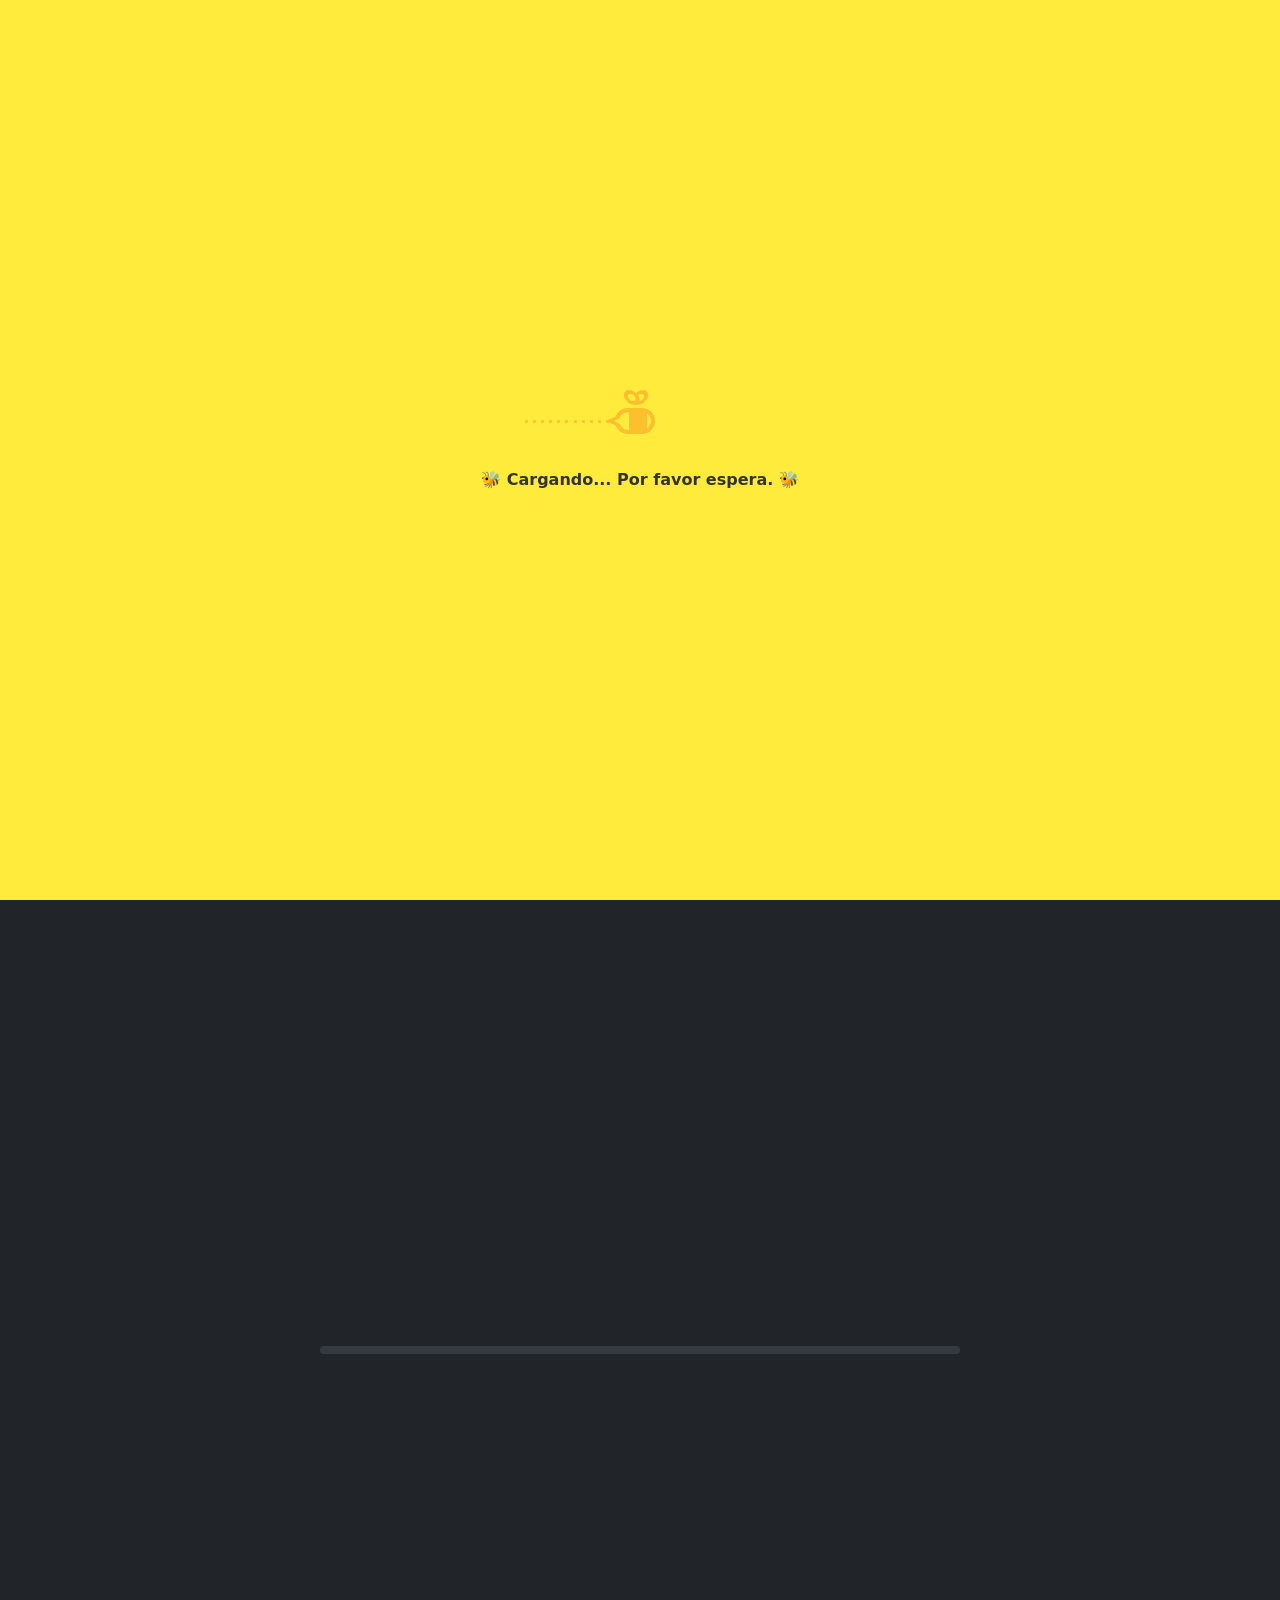
==== commit adad4324: "add gifts icons" ====
--- a/index.html
+++ b/index.html
@@ -18,15 +18,15 @@
     <meta property="og:title" content="Cumpleaños de Regina & Danna">
     <meta property="og:description" content="Cumpleaños de Regina & Danna">
     <meta property="og:keywords" content="cumpleaños, plantilla web, invitación digital, sitio web">
-    <meta property="og:image" content="./assets/images/bg.png">
-    <meta property="og:image:secure_url" content="./assets/images/bg.png">
+    <meta property="og:image" content="happybeeday.netlify.app/assets/images/bg.png">
+    <meta property="og:image:secure_url" content="happybeeday.netlify.app/assets/images/bg.png">
     <meta property="og:image:type" content="image/webp">
     <meta property="og:image:alt" content="Cumpleaños de Regina & Danna">
     <meta property="og:image:width" content="980">
     <meta property="og:image:height" content="980">
     <meta property="og:type" content="website">
     <meta property="og:locale" content="id_ID">
-    <meta property="og:url" content="https://ulems.my.id">
+    <meta property="og:url" content="happybeeday.netlify.app">
     <meta property="og:site_name" content="Cumpleaños de Regina & Danna">
 
     <!-- Appearance -->
@@ -98,7 +98,7 @@
 <!-- data-bs-theme ['auto', 'dark', 'light'] -->
 <!-- Recommend use 'data-src' in img tag -->
 
-<body data-key="246443b29147acf534e1bc682b96663c542e28c84b7fb493c4" data-url="http://localhost:8000/">
+<body data-key="bfb9cfea33ab7ae21a315fbd6f065a815d3e20ff2f007aa2ca" data-url="https://api.ulems.my.id/">
 
     <!-- Root Invitation -->
     <div class="row m-0 p-0" style="opacity: 0;" id="root">
@@ -110,18 +110,15 @@
                     <div class="d-flex position-absolute top-50 start-50 translate-middle w-100 h-100">
                         <div class="position-relative overflow-hidden vw-100">
                             <div class="position-absolute h-100 w-100 slide-desktop" style="opacity: 0;">
-                                <img src="./assets/images/bg.png"
-                                    alt="bg" class="bg-cover-home"
+                                <img src="./assets/images/bg.png" alt="bg" class="bg-cover-home"
                                     style="mask-image: none; opacity: 30%;">
                             </div>
                             <div class="position-absolute h-100 w-100 slide-desktop" style="opacity: 0;">
-                                <img src="./assets/images/bg.png"
-                                     alt="bg" class="bg-cover-home"
+                                <img src="./assets/images/bg.png" alt="bg" class="bg-cover-home"
                                     style="mask-image: none; opacity: 30%;">
                             </div>
                             <div class="position-absolute h-100 w-100 slide-desktop" style="opacity: 0;">
-                                <img src="./assets/images/bg.png"
-                                    alt="bg" class="bg-cover-home"
+                                <img src="./assets/images/bg.png" alt="bg" class="bg-cover-home"
                                     style="mask-image: none; opacity: 30%;">
                             </div>
                         </div>
@@ -191,7 +188,9 @@
                             class="img-center-crop rounded-circle border border-3 border-light shadow my-4 mx-auto">
 
                         <h2 class="font-esthetic my-4" style="font-size: 2.25rem;">Regina &amp; Danna</h2>
-                        <p class="my-2" style="font-size: 1.25rem;">Sábado, 22 de Marzo 2025</p>
+                        <div class="shadow rounded-3 bg-danger-subtle bg-gradient">
+                            <h3 class="p-2">Sábado, 22 de Marzo 2025</H3>
+                        </div>
 
                         <button class="btn btn-outline-auto btn-sm shadow rounded-pill px-3" hidden>
                             <i class="fa-solid fa-calendar-check me-2"></i>Save Google Calendar
@@ -392,7 +391,8 @@
                         <div class="col-4">
                             <h2 class="font-honey">Cumple</h2>
                         </div>
-                        <div class="col-2" data-aos="zoom-in" data-aos-duration="2000"><img src="./assets/images/six.webp" class="img-fluid" alt="" srcset=""></div>
+                        <div class="col-2" data-aos="zoom-in" data-aos-duration="2000"><img
+                                src="./assets/images/six.webp" class="img-fluid" alt="" srcset=""></div>
                         <div class="col-4">
                             <h2 class="font-honey">Años</h2>
                         </div>
@@ -448,9 +448,14 @@
                             </div>
                         </div>
 
-                        <h6 class="font-honey py-4 pb-0 m-0">No olvides tu traje de baño. 
+                        <h6 class="font-honey py-4 pb-0 m-0">No olvides tu traje de baño.
                         </h6>
-
+                        <br>
+                        <div class="mt-2">
+                            <i class="fas fa-envelope fa-2x"></i><i class="fas fa-gift ms-1 fa-2x"></i>
+                             <!-- <img src="./assets/images/envelope.png" width="45" height="27" alt="" srcset="">
+                             <img src="./assets/images/gift.webp" width="34" height="34" alt="" srcset=""> -->
+                        </div>
                     </div>
 
                     <!-- Love animation -->
@@ -470,7 +475,7 @@
                     <defs>
                         <mask id="svgMask">
                             <path fill="white"
-                            d="M0,224L34.3,234.7C68.6,245,137,267,206,266.7C274.3,267,343,245,411,234.7C480,224,549,224,617,213.3C685.7,203,754,181,823,197.3C891.4,213,960,267,1029,266.7C1097.1,267,1166,213,1234,192C1302.9,171,1371,181,1406,186.7L1440,192L1440,320L1405.7,320C1371.4,320,1303,320,1234,320C1165.7,320,1097,320,1029,320C960,320,891,320,823,320C754.3,320,686,320,617,320C548.6,320,480,320,411,320C342.9,320,274,320,206,320C137.1,320,69,320,34,320L0,320Z">
+                                d="M0,224L34.3,234.7C68.6,245,137,267,206,266.7C274.3,267,343,245,411,234.7C480,224,549,224,617,213.3C685.7,203,754,181,823,197.3C891.4,213,960,267,1029,266.7C1097.1,267,1166,213,1234,192C1302.9,171,1371,181,1406,186.7L1440,192L1440,320L1405.7,320C1371.4,320,1303,320,1234,320C1165.7,320,1097,320,1029,320C960,320,891,320,823,320C754.3,320,686,320,617,320C548.6,320,480,320,411,320C342.9,320,274,320,206,320C137.1,320,69,320,34,320L0,320Z">
                             </path>
                         </mask>
                     </defs>
